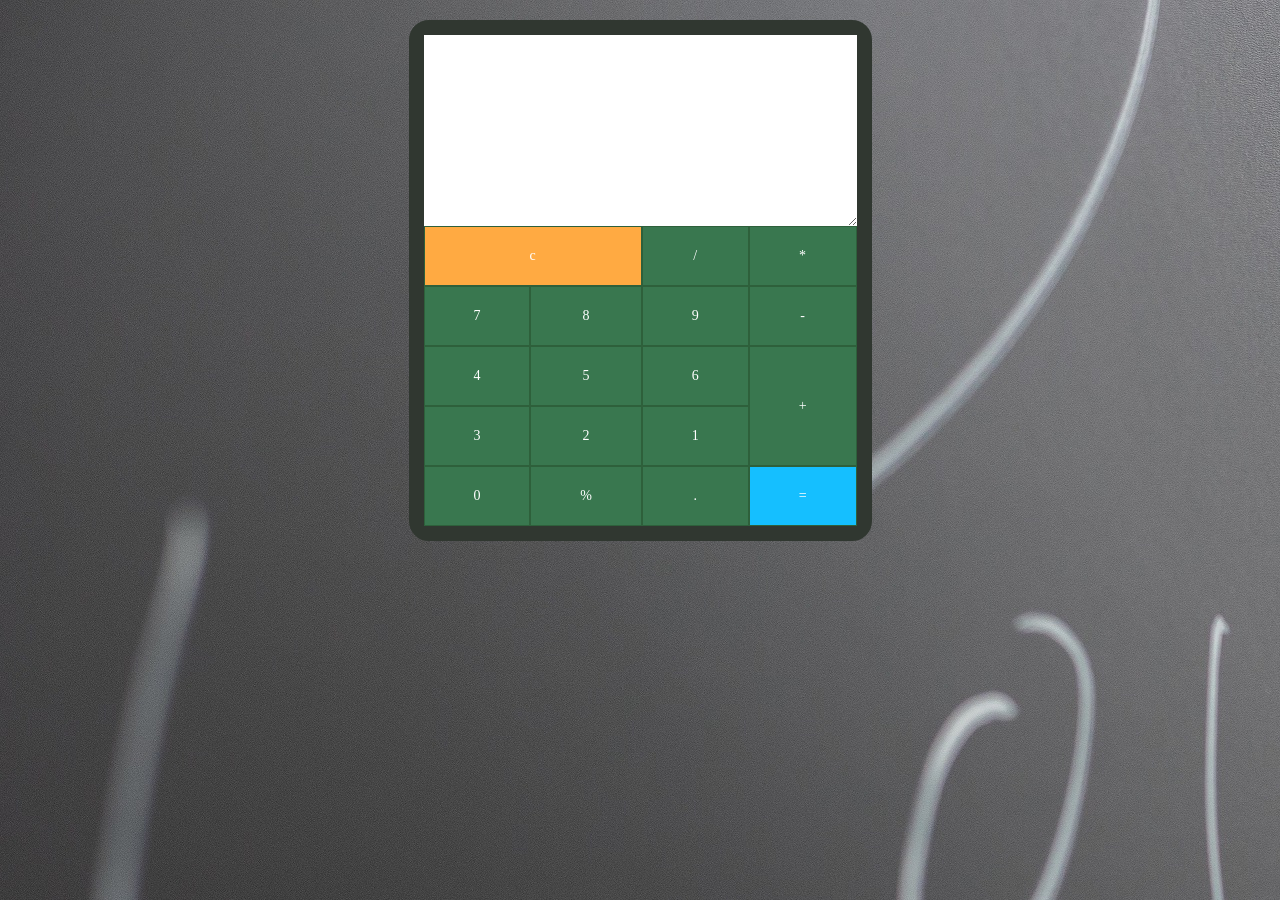
==== index.html @ a6743cee "update" ====
<!doctype html>
<html>
	<head>
		<meta charset="UTF-8">
		<meta name="viewport" content="width=device-width, initial-scale=1.0">
		<meta name="google" content="notranslate">
		<link rel="stylesheet" type="text/css" href="https://maxcdn.bootstrapcdn.com/bootstrap/3.4.1/css/bootstrap.min.css">
		<link rel="stylesheet" type="text/css" href="styleCalc.css">
		<title>Calculator</title>
	</head>
	<body>
		<form class="calculator" name="calc">
			<textarea class="value" name="txt" readonly="" rows="6" cols="35"></textarea>
			<span class="num clear" onclick="document.calc.txt.value =''">c</span>
			<span class="num" onclick="document.calc.txt.value +='/'">/</span>
			<span class="num" onclick="document.calc.txt.value +='*'">*</span>
			<span class="num" onclick="document.calc.txt.value +='7'">7</span>
			<span class="num" onclick="document.calc.txt.value +='8'">8</span>
			<span class="num" onclick="document.calc.txt.value +='9'">9</span>
			<span class="num" onclick="document.calc.txt.value +='-'">-</span>
			<span class="num" onclick="document.calc.txt.value +='4'">4</span>
			<span class="num" onclick="document.calc.txt.value +='5'">5</span>
			<span class="num" onclick="document.calc.txt.value +='6'">6</span>
			<span class="num plus" onclick="document.calc.txt.value +='+'">+</span>
			<span class="num" onclick="document.calc.txt.value +='3'">3</span>
			<span class="num" onclick="document.calc.txt.value +='2'">2</span>
			<span class="num" onclick="document.calc.txt.value +='1'">1</span>
			<span class="num" onclick="document.calc.txt.value +='0'">0</span>
			<span class="num" onclick="document.calc.txt.value +='/100'">%</span>
			<span class="num" onclick="document.calc.txt.value +='.'">.</span>
			<span class="num equal" onclick="document.calc.txt.value = eval(calc.txt.value)">=</span>
		</form>	
	</body>
</html>
---- styleCalc.css ----
* {
	box-sizing: border-box;
}

body {
	display: flex;
	justify-content: center;
	background-image: url("math.jpg");
	font-family: Georgia, serif;
}

.calculator {
	margin: 20px;
	position: relative;
	display: grid;
	cursor: pointer;
	border: 15px solid #303730;
	border-radius: 20px;
}

.calculator .value {
	grid-column: span 4;
	text-align: right;
	border: none;
	outline: none;
	padding: 10px;
	font-size: 20px;
}

.calculator span {
	display: grid;
	width: 100%;
	height: 60px;
	color: #fff;
	background: #39774f;
	place-items: center;
	border: 1px solid #2e603b;
}

.calculator span:active {
	background: #00ff7f;
	color: #111;
}

.calculator span.clear {
	grid-column: span 2;
	width: 100%;
	background: #ffaa42;
}

.calculator span.plus {
	grid-row: span 2;
	height: auto;
}

.calculator span.equal {
	background: #15bfff;
}
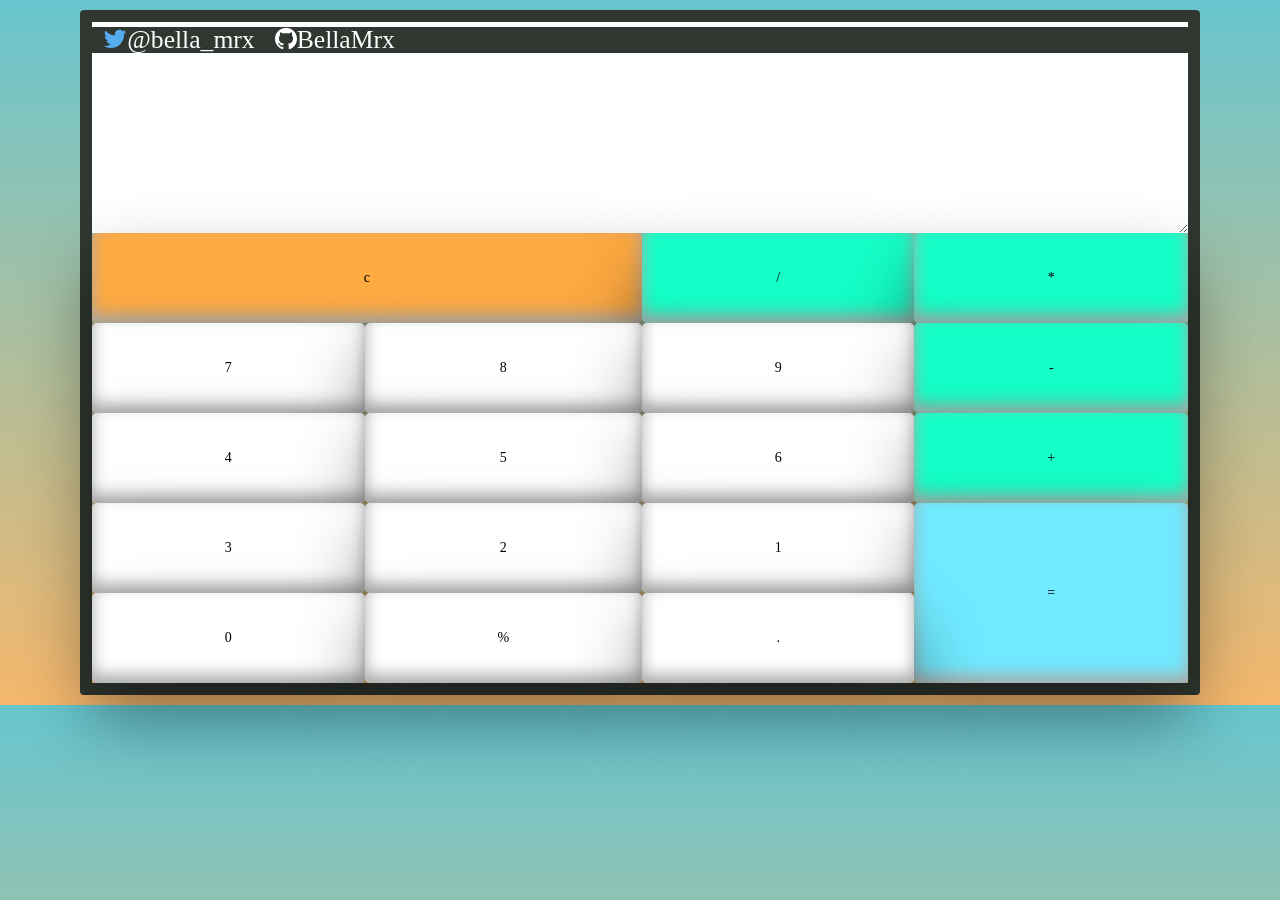
==== commit 2546298d: "new" ====
--- a/index.html
+++ b/index.html
@@ -5,30 +5,37 @@
 		<meta name="viewport" content="width=device-width, initial-scale=1.0">
 		<meta name="google" content="notranslate">
 		<link rel="stylesheet" type="text/css" href="https://maxcdn.bootstrapcdn.com/bootstrap/3.4.1/css/bootstrap.min.css">
+		<link rel="stylesheet" href="https://cdnjs.cloudflare.com/ajax/libs/font-awesome/4.7.0/css/font-awesome.min.css">
 		<link rel="stylesheet" type="text/css" href="styleCalc.css">
 		<title>Calculator</title>
 	</head>
 	<body>
-		<form class="calculator" name="calc">
-			<textarea class="value" name="txt" readonly="" rows="6" cols="35"></textarea>
-			<span class="num clear" onclick="document.calc.txt.value =''">c</span>
-			<span class="num" onclick="document.calc.txt.value +='/'">/</span>
-			<span class="num" onclick="document.calc.txt.value +='*'">*</span>
-			<span class="num" onclick="document.calc.txt.value +='7'">7</span>
-			<span class="num" onclick="document.calc.txt.value +='8'">8</span>
-			<span class="num" onclick="document.calc.txt.value +='9'">9</span>
-			<span class="num" onclick="document.calc.txt.value +='-'">-</span>
-			<span class="num" onclick="document.calc.txt.value +='4'">4</span>
-			<span class="num" onclick="document.calc.txt.value +='5'">5</span>
-			<span class="num" onclick="document.calc.txt.value +='6'">6</span>
-			<span class="num plus" onclick="document.calc.txt.value +='+'">+</span>
-			<span class="num" onclick="document.calc.txt.value +='3'">3</span>
-			<span class="num" onclick="document.calc.txt.value +='2'">2</span>
-			<span class="num" onclick="document.calc.txt.value +='1'">1</span>
-			<span class="num" onclick="document.calc.txt.value +='0'">0</span>
-			<span class="num" onclick="document.calc.txt.value +='/100'">%</span>
-			<span class="num" onclick="document.calc.txt.value +='.'">.</span>
-			<span class="num equal" onclick="document.calc.txt.value = eval(calc.txt.value)">=</span>
-		</form>	
+		<div class="container">
+			<div class="contact">
+				<a href="https://twitter.com/bella_mrx" class="fa fa-twitter"><span id="link">@bella_mrx</span></a>
+				<a href="https://github.com/BellaMrx" class="fa fa-github"><span id="link">BellaMrx</span></a>
+			</div>
+			<form class="calculator" name="calc">
+				<textarea class="value" name="txt" readonly="" rows="6" cols="35"></textarea>
+				<span class="num clear" onclick="document.calc.txt.value =''">c</span>
+				<span class="num sign" onclick="document.calc.txt.value +='/'">/</span>
+				<span class="num sign" onclick="document.calc.txt.value +='*'">*</span>
+				<span class="num" onclick="document.calc.txt.value +='7'">7</span>
+				<span class="num" onclick="document.calc.txt.value +='8'">8</span>
+				<span class="num" onclick="document.calc.txt.value +='9'">9</span>
+				<span class="num sign" onclick="document.calc.txt.value +='-'">-</span>
+				<span class="num" onclick="document.calc.txt.value +='4'">4</span>
+				<span class="num" onclick="document.calc.txt.value +='5'">5</span>
+				<span class="num" onclick="document.calc.txt.value +='6'">6</span>
+				<span class="num sign" onclick="document.calc.txt.value +='+'">+</span>
+				<span class="num" onclick="document.calc.txt.value +='3'">3</span>
+				<span class="num" onclick="document.calc.txt.value +='2'">2</span>
+				<span class="num" onclick="document.calc.txt.value +='1'">1</span>
+				<span class="num equal" onclick="document.calc.txt.value = eval(calc.txt.value)">=</span>
+				<span class="num" onclick="document.calc.txt.value +='0'">0</span>
+				<span class="num" onclick="document.calc.txt.value +='/100'">%</span>
+				<span class="num" onclick="document.calc.txt.value +='.'">.</span>
+			</form>	
+		</div>
 	</body>
 </html>						
--- a/styleCalc.css
+++ b/styleCalc.css
@@ -5,17 +5,17 @@
 body {
 	display: flex;
 	justify-content: center;
-	background-image: url("math.jpg");
 	font-family: Georgia, serif;
+	background-image: linear-gradient(#68c6cf, #f4b76c);
 }
 
 .calculator {
-	margin: 20px;
+	margin: 1rem;
 	position: relative;
 	display: grid;
 	cursor: pointer;
-	border: 15px solid #303730;
-	border-radius: 20px;
+	border: 12px solid #303730;
+	border-radius: 4px;
 }
 
 .calculator .value {
@@ -23,36 +23,101 @@
 	text-align: right;
 	border: none;
 	outline: none;
-	padding: 10px;
-	font-size: 20px;
+	padding: 20px;
+	font-size: 2rem;
 }
 
 .calculator span {
 	display: grid;
 	width: 100%;
-	height: 60px;
-	color: #fff;
-	background: #39774f;
+	height: 10vh;
+	color: #000;
 	place-items: center;
-	border: 1px solid #2e603b;
+	border-radius: 5px;
+	background: #fff;
+	box-shadow: 0 35px 68px 0 rgba(5,5,5,0.42), inset 0 -8px 16px 0 darkgray;
 }
 
 .calculator span:active {
-	background: #00ff7f;
-	color: #111;
+	color: #fff;
+	background: #818181;
+	box-shadow: 0 35px 68px 0 #818181, inset 0 -8px 16px 0 #fff;
 }
 
 .calculator span.clear {
 	grid-column: span 2;
 	width: 100%;
 	background: #ffaa42;
+	box-shadow: 0 35px 68px 0 rgba(5,5,5,0.42), inset 0 -8px 16px 0 darkgray;
 }
 
-.calculator span.plus {
-	grid-row: span 2;
-	height: auto;
+.calculator span.clear:active {
+	color: #fff;
+	background: #ff5454;
+	box-shadow: 0 35px 68px 0 #ff5454, inset 0 -8px 16px 0 #fff;
+}
+
+.calculator span.sign {
+	background: #15ffc8;
+	box-shadow: 0 35px 68px 0 rgba(5,5,5,0.42), inset 0 -8px 16px 0 darkgray;
+}
+
+.calculator span.sign:active {
+	color: #fff;
+	background: #15ffc86f;
+	box-shadow: 0 35px 68px 0 #15ffc86f, inset 0 -8px 16px 0 darkgray;
 }
 
 .calculator span.equal {
-	background: #15bfff;
-}+	grid-row: span 2;
+	height: auto;
+	background: #70eaff;
+	box-shadow: 0 35px 68px 0 rgba(5,5,5,0.42), inset 0 -8px 16px 0 darkgray;;
+}
+
+.calculator span.equal:active {
+	color: #fff;
+	background: #2182f9;
+	box-shadow: 0 35px 68px 0 #2182f9, inset 0 -8px 16px 0 darkgray;
+}
+
+
+.contact {
+    float: right;
+	position: absolute;
+	left: 6.5%;
+	top: 3%;
+	z-index: 1;
+    display: flex;
+	background-color: #303730;
+	width: 87%;
+}
+
+#link {
+	font-size: 2vw;
+	margin: 0 0 0 0.1px; 
+}
+
+/* for Twitter, GitHub icon */
+.fa {
+	font-size: 2vw;
+	text-decoration: none;
+	margin: 0 0 0 20px;
+}
+
+.fa:hover {
+    opacity: 0.7;
+	text-decoration: none;
+}
+
+.fa-twitter {
+	color: #55ACEE;
+}
+
+.fa-github {
+	color: #fff;
+}
+
+span {
+	color: #fff;
+}
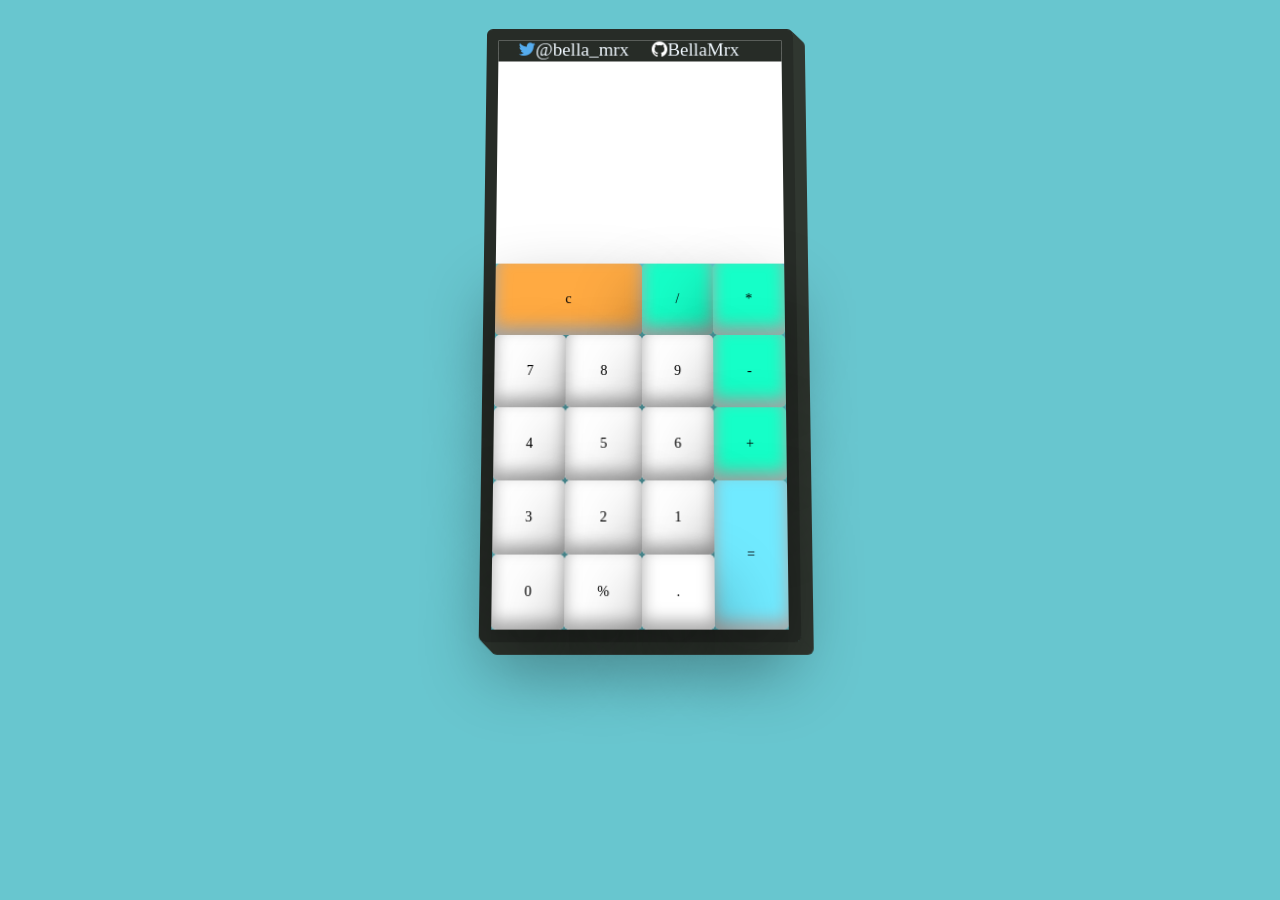
==== commit d715d9c7: "3d effect" ====
--- a/index.html
+++ b/index.html
@@ -11,11 +11,11 @@
 	</head>
 	<body>
 		<div class="container">
-			<div class="contact">
-				<a href="https://twitter.com/bella_mrx" class="fa fa-twitter"><span id="link">@bella_mrx</span></a>
-				<a href="https://github.com/BellaMrx" class="fa fa-github"><span id="link">BellaMrx</span></a>
-			</div>
 			<form class="calculator" name="calc">
+				<div class="contact">
+					<a href="https://twitter.com/bella_mrx" class="fa fa-twitter"><p id="link">@bella_mrx</p></a>
+					<a href="https://github.com/BellaMrx" class="fa fa-github"><p id="link">BellaMrx</p></a>
+				</div>
 				<textarea class="value" name="txt" readonly="" rows="6" cols="35"></textarea>
 				<span class="num clear" onclick="document.calc.txt.value =''">c</span>
 				<span class="num sign" onclick="document.calc.txt.value +='/'">/</span>
--- a/styleCalc.css
+++ b/styleCalc.css
@@ -6,7 +6,13 @@
 	display: flex;
 	justify-content: center;
 	font-family: Georgia, serif;
-	background-image: linear-gradient(#68c6cf, #f4b76c);
+	background-color: #68c6cf;
+}
+
+.container {
+	width:30vw;
+	perspective: 1000px;
+	position: relative;
 }
 
 .calculator {
@@ -14,8 +20,15 @@
 	position: relative;
 	display: grid;
 	cursor: pointer;
-	border: 12px solid #303730;
-	border-radius: 4px;
+	border: 12px solid #272c27;
+	border-radius: 6px;
+	box-shadow: 1px 1px #303730, 2px 2px #303730, 3px 3px #303730, 4px 4px #303730, 5px 5px #303730, 6px 6px #303730, 7px 7px #303730, 8px 8px #303730, 9px 9px #303730, 10px 10px #303730, 11px 11px #303730, 12px 12px #303730;
+	margin: 20px;
+	transform: rotateX(5deg);
+}
+
+textarea {
+	resize: none;
 }
 
 .calculator .value {
@@ -23,14 +36,14 @@
 	text-align: right;
 	border: none;
 	outline: none;
-	padding: 20px;
+	padding: 30px;
 	font-size: 2rem;
 }
 
 .calculator span {
 	display: grid;
 	width: 100%;
-	height: 10vh;
+	height: 8vh;
 	color: #000;
 	place-items: center;
 	border-radius: 5px;
@@ -53,8 +66,8 @@
 
 .calculator span.clear:active {
 	color: #fff;
-	background: #ff5454;
-	box-shadow: 0 35px 68px 0 #ff5454, inset 0 -8px 16px 0 #fff;
+	background: #ffb742da;
+	box-shadow: 0 35px 68px 0 #ffb742da, inset 0 -8px 16px 0 #fff;
 }
 
 .calculator span.sign {
@@ -77,30 +90,26 @@
 
 .calculator span.equal:active {
 	color: #fff;
-	background: #2182f9;
-	box-shadow: 0 35px 68px 0 #2182f9, inset 0 -8px 16px 0 darkgray;
+	background: #70d9ff96;
+	box-shadow: 0 35px 68px 0 #70d9ff96, inset 0 -8px 16px 0 darkgray;
 }
 
 
+
 .contact {
-    float: right;
 	position: absolute;
-	left: 6.5%;
-	top: 3%;
-	z-index: 1;
-    display: flex;
-	background-color: #303730;
-	width: 87%;
+	background-color: #272c27;
+	width: 100%;
 }
 
 #link {
-	font-size: 2vw;
+	font-size: 1.5vw;
 	margin: 0 0 0 0.1px; 
 }
 
 /* for Twitter, GitHub icon */
 .fa {
-	font-size: 2vw;
+	font-size: 1.5vw;
 	text-decoration: none;
 	margin: 0 0 0 20px;
 }
@@ -118,6 +127,25 @@
 	color: #fff;
 }
 
-span {
-	color: #fff;
+p {
+	color: aliceblue;
+	display: inline-block;
 }
+
+
+@media only screen and (max-width: 900px) {
+	#link {
+		font-size: 5vw;
+	}
+	
+	/* for Twitter, GitHub icon */
+	.fa {
+		font-size: 5vw;
+		text-decoration: none;
+	}
+
+	.container {
+		width: auto;
+		margin-top: 10vw;
+	}
+}
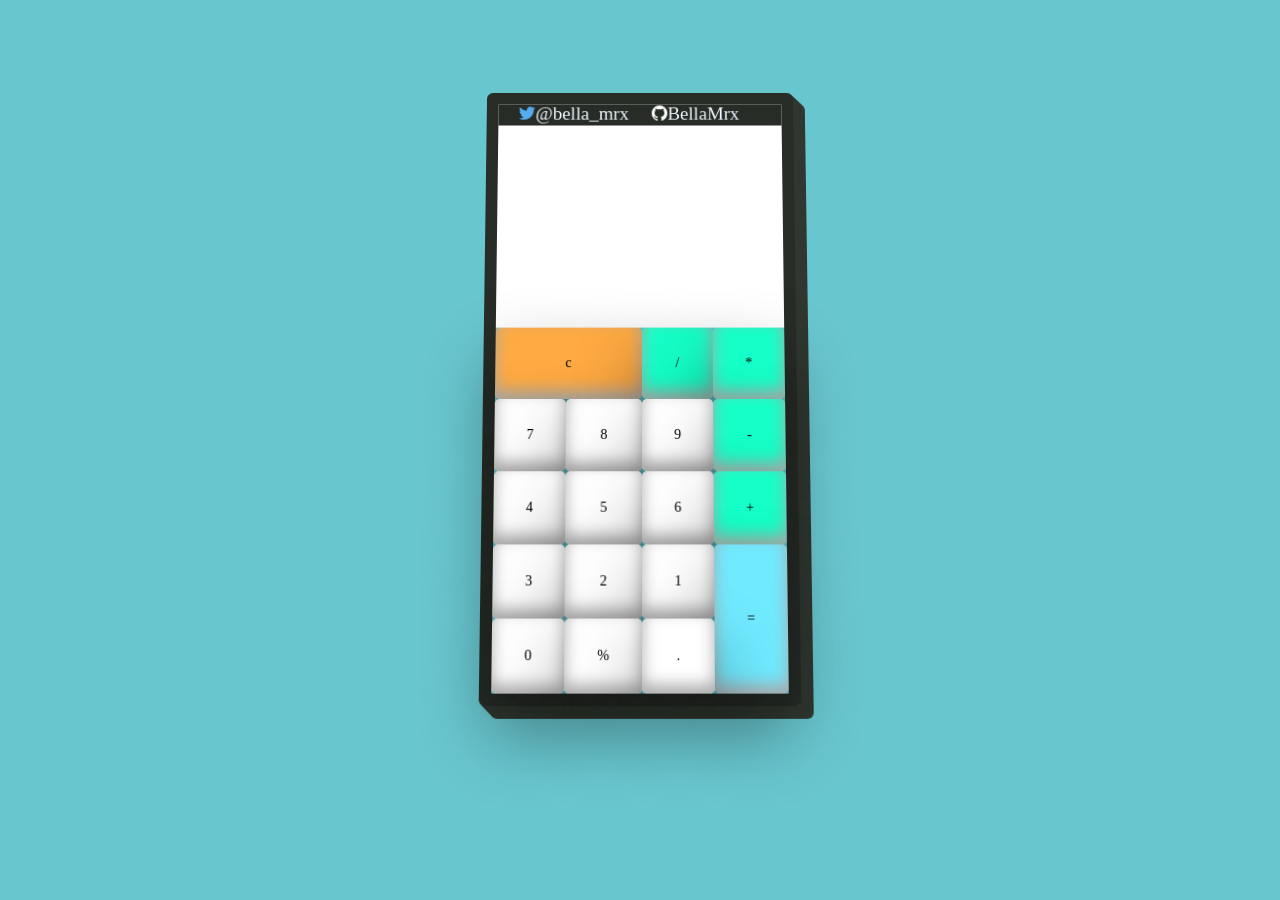
==== commit 2edd70ae: "UD" ====
--- a/index.html
+++ b/index.html
@@ -6,7 +6,7 @@
 		<meta name="google" content="notranslate">
 		<link rel="stylesheet" type="text/css" href="https://maxcdn.bootstrapcdn.com/bootstrap/3.4.1/css/bootstrap.min.css">
 		<link rel="stylesheet" href="https://cdnjs.cloudflare.com/ajax/libs/font-awesome/4.7.0/css/font-awesome.min.css">
-		<link rel="stylesheet" type="text/css" href="styleCalc.css">
+		<link rel="stylesheet" type="text/css" href="style.css">
 		<title>Calculator</title>
 	</head>
 	<body>
--- a/style.css
+++ b/style.css
@@ -0,0 +1,152 @@
+* {
+	box-sizing: border-box;
+}
+
+body {
+	display: flex;
+	justify-content: center;
+	font-family: Georgia, serif;
+	background-color: #68c6cf;
+}
+
+.container {
+	width:30vw;
+	perspective: 1000px;
+	position: relative;
+	margin-top: 5vw;
+}
+
+.calculator {
+	margin: 1rem;
+	position: relative;
+	display: grid;
+	cursor: pointer;
+	border: 12px solid #272c27;
+	border-radius: 6px;
+	box-shadow: 1px 1px #303730, 2px 2px #303730, 3px 3px #303730, 4px 4px #303730, 5px 5px #303730, 6px 6px #303730, 7px 7px #303730, 8px 8px #303730, 9px 9px #303730, 10px 10px #303730, 11px 11px #303730, 12px 12px #303730;
+	margin: 20px;
+	transform: rotateX(5deg);
+}
+
+textarea {
+	resize: none;
+}
+
+.calculator .value {
+	grid-column: span 4;
+	text-align: right;
+	border: none;
+	outline: none;
+	padding: 30px;
+	font-size: 2rem;
+}
+
+.calculator span {
+	display: grid;
+	width: 100%;
+	height: 8vh;
+	color: #000;
+	place-items: center;
+	border-radius: 5px;
+	background: #fff;
+	box-shadow: 0 35px 68px 0 rgba(5,5,5,0.42), inset 0 -8px 16px 0 darkgray;
+}
+
+.calculator span:active {
+	color: #fff;
+	background: #818181;
+	box-shadow: 0 35px 68px 0 #818181, inset 0 -8px 16px 0 #fff;
+}
+
+.calculator span.clear {
+	grid-column: span 2;
+	width: 100%;
+	background: #ffaa42;
+	box-shadow: 0 35px 68px 0 rgba(5,5,5,0.42), inset 0 -8px 16px 0 darkgray;
+}
+
+.calculator span.clear:active {
+	color: #fff;
+	background: #ffb742da;
+	box-shadow: 0 35px 68px 0 #ffb742da, inset 0 -8px 16px 0 #fff;
+}
+
+.calculator span.sign {
+	background: #15ffc8;
+	box-shadow: 0 35px 68px 0 rgba(5,5,5,0.42), inset 0 -8px 16px 0 darkgray;
+}
+
+.calculator span.sign:active {
+	color: #fff;
+	background: #15ffc86f;
+	box-shadow: 0 35px 68px 0 #15ffc86f, inset 0 -8px 16px 0 darkgray;
+}
+
+.calculator span.equal {
+	grid-row: span 2;
+	height: auto;
+	background: #70eaff;
+	box-shadow: 0 35px 68px 0 rgba(5,5,5,0.42), inset 0 -8px 16px 0 darkgray;;
+}
+
+.calculator span.equal:active {
+	color: #fff;
+	background: #70d9ff96;
+	box-shadow: 0 35px 68px 0 #70d9ff96, inset 0 -8px 16px 0 darkgray;
+}
+
+
+
+.contact {
+	position: absolute;
+	background-color: #272c27;
+	width: 100%;
+}
+
+#link {
+	font-size: 1.5vw;
+	margin: 0 0 0 0.1px; 
+}
+
+/* for Twitter, GitHub icon */
+.fa {
+	font-size: 1.5vw;
+	text-decoration: none;
+	margin: 0 0 0 20px;
+}
+
+.fa:hover {
+    opacity: 0.7;
+	text-decoration: none;
+}
+
+.fa-twitter {
+	color: #55ACEE;
+}
+
+.fa-github {
+	color: #fff;
+}
+
+p {
+	color: aliceblue;
+	display: inline-block;
+}
+
+
+@media only screen and (max-width: 900px) {
+	#link {
+		font-size: 5vw;
+	}
+	
+	/* for Twitter, GitHub icon */
+	.fa {
+		font-size: 5vw;
+		text-decoration: none;
+	}
+
+	.container {
+		width: auto;
+		margin-top: 10vw;
+	}
+}
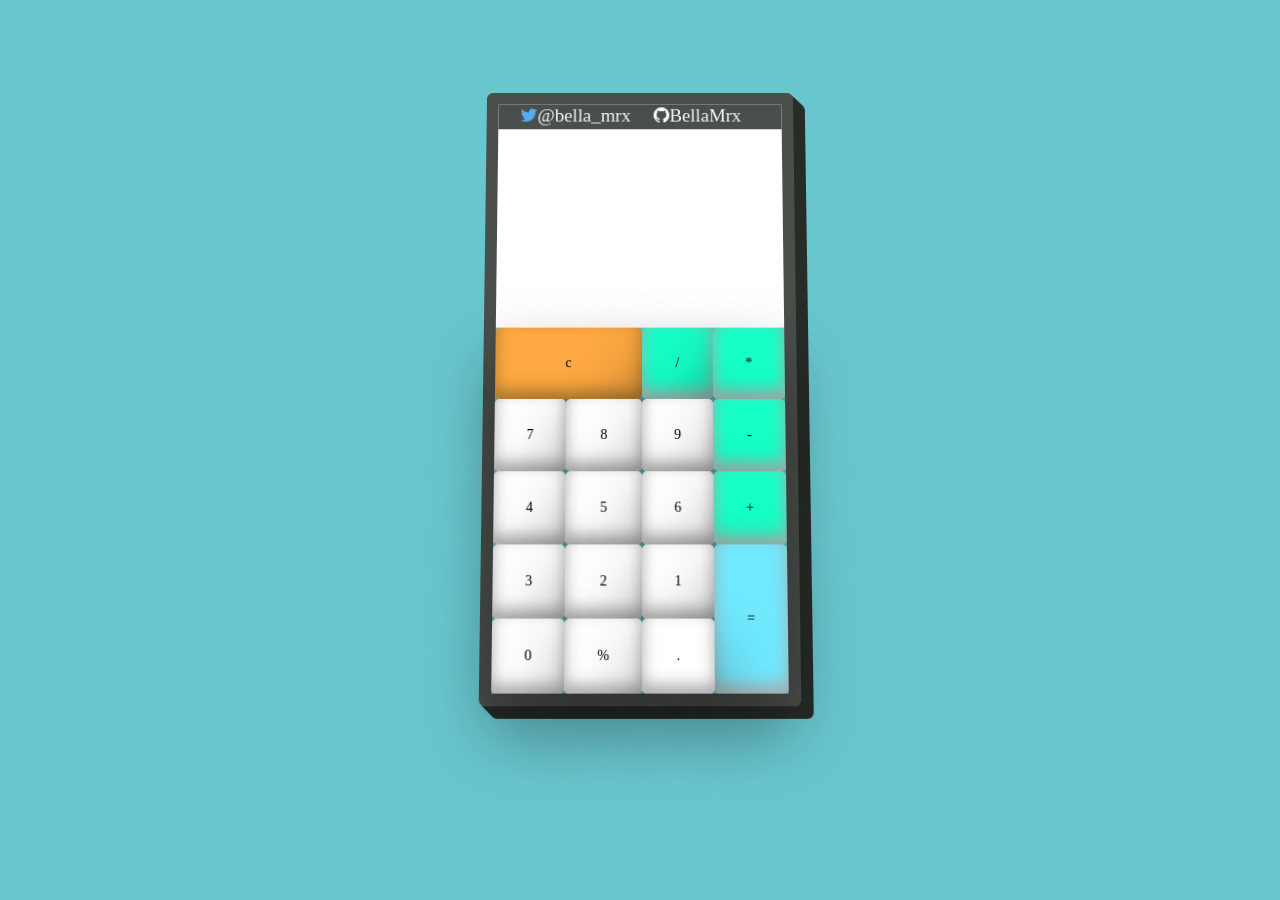
==== commit fe111618: "UD link" ====
--- a/index.html
+++ b/index.html
@@ -13,8 +13,8 @@
 		<div class="container">
 			<form class="calculator" name="calc">
 				<div class="contact">
-					<a href="https://twitter.com/bella_mrx" class="fa fa-twitter"><p id="link">@bella_mrx</p></a>
-					<a href="https://github.com/BellaMrx" class="fa fa-github"><p id="link">BellaMrx</p></a>
+					<a href="https://twitter.com/bella_mrx" class="fa fa-twitter"><p class="link">@bella_mrx</p></a>
+					<a href="https://github.com/BellaMrx" class="fa fa-github"><p class="link">BellaMrx</p></a>
 				</div>
 				<textarea class="value" name="txt" readonly="" rows="6" cols="35"></textarea>
 				<span class="num clear" onclick="document.calc.txt.value =''">c</span>
--- a/style.css
+++ b/style.css
@@ -21,9 +21,9 @@
 	position: relative;
 	display: grid;
 	cursor: pointer;
-	border: 12px solid #272c27;
+	border: 12px solid #4b4f4b;
 	border-radius: 6px;
-	box-shadow: 1px 1px #303730, 2px 2px #303730, 3px 3px #303730, 4px 4px #303730, 5px 5px #303730, 6px 6px #303730, 7px 7px #303730, 8px 8px #303730, 9px 9px #303730, 10px 10px #303730, 11px 11px #303730, 12px 12px #303730;
+	box-shadow: 1px 1px #272c27, 2px 2px #272c27, 3px 3px #272c27, 4px 4px #272c27, 5px 5px #272c27, 6px 6px #272c27, 7px 7px #272c27, 8px 8px #272c27, 9px 9px #272c27, 10px 10px #272c27, 11px 11px #272c27, 12px 12px #272c27;
 	margin: 20px;
 	transform: rotateX(5deg);
 }
@@ -62,13 +62,13 @@
 	grid-column: span 2;
 	width: 100%;
 	background: #ffaa42;
-	box-shadow: 0 35px 68px 0 rgba(5,5,5,0.42), inset 0 -8px 16px 0 darkgray;
+	box-shadow: 0 35px 68px 0 rgba(5,5,5,0.42), inset 0 -8px 16px 0 #9e7129da;
 }
 
 .calculator span.clear:active {
 	color: #fff;
 	background: #ffb742da;
-	box-shadow: 0 35px 68px 0 #ffb742da, inset 0 -8px 16px 0 #fff;
+	box-shadow: 0 35px 68px 0 #ffb742da, inset 0 -8px 16px 0 #bdb5b5;
 }
 
 .calculator span.sign {
@@ -79,7 +79,7 @@
 .calculator span.sign:active {
 	color: #fff;
 	background: #15ffc86f;
-	box-shadow: 0 35px 68px 0 #15ffc86f, inset 0 -8px 16px 0 darkgray;
+	box-shadow: 0 35px 68px 0 #15ffc86f, inset 0 -8px 16px 0 #bdb5b5;
 }
 
 .calculator span.equal {
@@ -96,14 +96,14 @@
 }
 
 
-
 .contact {
 	position: absolute;
-	background-color: #272c27;
+	background-color: #4b4f4b;
 	width: 100%;
+	border: 2px solid #4b4f4b;
 }
 
-#link {
+.link {
 	font-size: 1.5vw;
 	margin: 0 0 0 0.1px; 
 }
@@ -136,12 +136,12 @@
 
 @media only screen and (max-width: 900px) {
 	#link {
-		font-size: 5vw;
+		font-size: 4vw;
 	}
 	
 	/* for Twitter, GitHub icon */
 	.fa {
-		font-size: 5vw;
+		font-size: 4vw;
 		text-decoration: none;
 	}
 
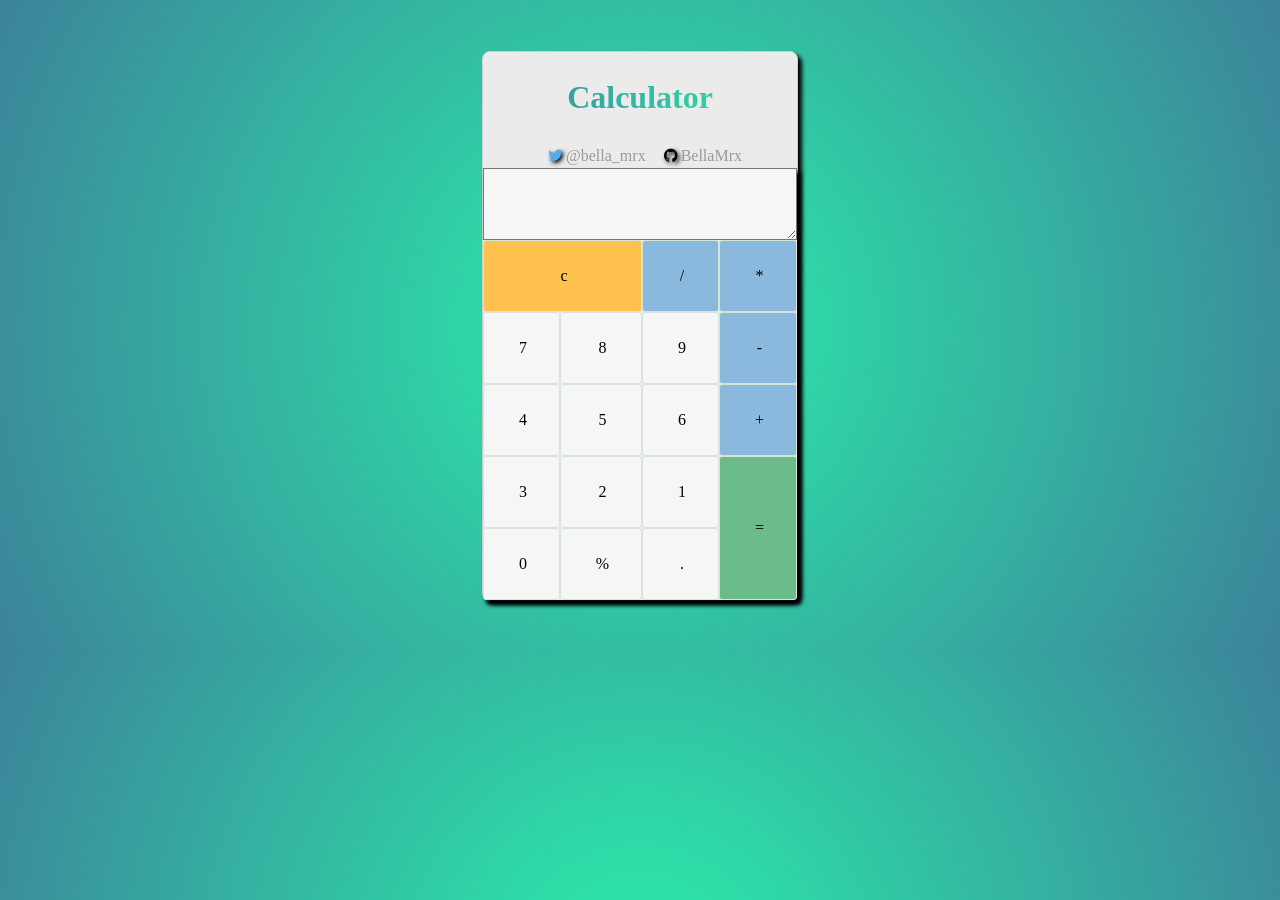
==== commit 4683c22c: "UD new layout" ====
--- a/index.html
+++ b/index.html
@@ -1,41 +1,42 @@
-<!doctype html>
+<!DOCTYPE html>
 <html>
-	<head>
-		<meta charset="UTF-8">
-		<meta name="viewport" content="width=device-width, initial-scale=1.0">
-		<meta name="google" content="notranslate">
-		<link rel="stylesheet" type="text/css" href="https://maxcdn.bootstrapcdn.com/bootstrap/3.4.1/css/bootstrap.min.css">
-		<link rel="stylesheet" href="https://cdnjs.cloudflare.com/ajax/libs/font-awesome/4.7.0/css/font-awesome.min.css">
-		<link rel="stylesheet" type="text/css" href="style.css">
-		<title>Calculator</title>
-	</head>
-	<body>
-		<div class="container">
-			<form class="calculator" name="calc">
-				<div class="contact">
-					<a href="https://twitter.com/bella_mrx" class="fa fa-twitter"><p class="link">@bella_mrx</p></a>
-					<a href="https://github.com/BellaMrx" class="fa fa-github"><p class="link">BellaMrx</p></a>
-				</div>
-				<textarea class="value" name="txt" readonly="" rows="6" cols="35"></textarea>
-				<span class="num clear" onclick="document.calc.txt.value =''">c</span>
-				<span class="num sign" onclick="document.calc.txt.value +='/'">/</span>
-				<span class="num sign" onclick="document.calc.txt.value +='*'">*</span>
-				<span class="num" onclick="document.calc.txt.value +='7'">7</span>
-				<span class="num" onclick="document.calc.txt.value +='8'">8</span>
-				<span class="num" onclick="document.calc.txt.value +='9'">9</span>
-				<span class="num sign" onclick="document.calc.txt.value +='-'">-</span>
-				<span class="num" onclick="document.calc.txt.value +='4'">4</span>
-				<span class="num" onclick="document.calc.txt.value +='5'">5</span>
-				<span class="num" onclick="document.calc.txt.value +='6'">6</span>
-				<span class="num sign" onclick="document.calc.txt.value +='+'">+</span>
-				<span class="num" onclick="document.calc.txt.value +='3'">3</span>
-				<span class="num" onclick="document.calc.txt.value +='2'">2</span>
-				<span class="num" onclick="document.calc.txt.value +='1'">1</span>
-				<span class="num equal" onclick="document.calc.txt.value = eval(calc.txt.value)">=</span>
-				<span class="num" onclick="document.calc.txt.value +='0'">0</span>
-				<span class="num" onclick="document.calc.txt.value +='/100'">%</span>
-				<span class="num" onclick="document.calc.txt.value +='.'">.</span>
-			</form>	
-		</div>
-	</body>
-</html>						+<head>
+    <meta charset="UTF-8">
+    <meta name="viewport" content="width=device-width, initial-scale=1.0">
+    <link rel="stylesheet" href="https://cdnjs.cloudflare.com/ajax/libs/font-awesome/4.7.0/css/font-awesome.min.css">
+    <link rel="stylesheet" href="styles/style.css">
+    <title>Calculator</title>
+</head>
+<body>
+    <div class="col-3">
+        <section class="container">
+            <header>
+                <h1>Calculator</h1>
+                <a href="https://twitter.com/bella_mrx" class="fa fa-twitter"><span class="link">@bella_mrx</span></a>
+                <a href="https://github.com/BellaMrx" class="fa fa-github"><span class="link">BellaMrx</span></a>
+            </header>
+            <form class="calculator" name="calc">
+		        <textarea class="value" name="txt" readonly="" rows="2" cols="30" wrap="hard" maxlength="10"></textarea>
+		        <span class="num clear" onclick="document.calc.txt.value =''">c</span>
+		        <span class="num sign" onclick="document.calc.txt.value +='/'">/</span>
+		        <span class="num sign" onclick="document.calc.txt.value +='*'">*</span>
+		        <span class="num" onclick="document.calc.txt.value +='7'">7</span>
+		        <span class="num" onclick="document.calc.txt.value +='8'">8</span>
+		        <span class="num" onclick="document.calc.txt.value +='9'">9</span>
+		        <span class="num sign" onclick="document.calc.txt.value +='-'">-</span>
+		        <span class="num" onclick="document.calc.txt.value +='4'">4</span>
+		        <span class="num" onclick="document.calc.txt.value +='5'">5</span>
+		        <span class="num" onclick="document.calc.txt.value +='6'">6</span>
+		        <span class="num sign" onclick="document.calc.txt.value +='+'">+</span>
+		        <span class="num" onclick="document.calc.txt.value +='3'">3</span>
+		        <span class="num" onclick="document.calc.txt.value +='2'">2</span>
+		        <span class="num" onclick="document.calc.txt.value +='1'">1</span>
+		        <span class="num equal" onclick="document.calc.txt.value = eval(calc.txt.value)">=</span>
+		        <span class="num" onclick="document.calc.txt.value +='0'">0</span>
+		        <span class="num" onclick="document.calc.txt.value +='/100'">%</span>
+		        <span class="num" onclick="document.calc.txt.value +='.'">.</span>
+		    </form>	
+        </section>
+    </div>
+</body>
+</html>
--- a/styles/style.css
+++ b/styles/style.css
@@ -0,0 +1,181 @@
+* {
+    box-sizing: border-box;
+}
+
+body {
+    background-image: radial-gradient(circle, #2beeaa, #3c839a);
+}
+
+.col-3 {
+    background-color: #ebebeb;
+    border: 1px solid #cecece;
+    border-radius: 8px;
+    box-shadow: 4px 4px 4px #000;
+    margin: 4vw auto;
+}
+
+header {
+    text-align: center;
+}
+
+h1 {
+    font-size: 2rem;
+    background-image: linear-gradient(to left, #2beeaa, #3c839a);
+    color: transparent;
+    background-clip: text;
+    -webkit-background-clip: text;
+}
+
+
+
+.calculator {
+	position: relative;
+	display: grid;
+	cursor: pointer;
+    box-shadow: 4px 4px 4px #000;
+}
+
+textarea {
+	resize: vertical;
+    min-height: 8vh;
+    padding: 0.2em 1em;
+    color: #000;
+    background-color: #f6f6f6;
+}
+
+.calculator .value {
+	grid-column: span 4;
+	text-align: right;
+	outline: none;
+	font-size: 1rem;
+}
+
+.calculator span {
+	display: grid;
+	height: 8vh;
+	color: #000;
+	place-items: center;
+    border: 1px solid #d7e5d7;
+	border-radius: 3px;
+	background: #f6f6f6;
+
+}
+
+.calculator span:hover {
+	background: #e6e6e6;
+}
+
+.calculator span:active {
+	color: #000;
+	background: #d6d6d6;
+}
+
+.calculator span.clear {
+	grid-column: span 2;
+	background: #ffc14d;
+
+}
+
+.calculator span.clear:hover {
+	background: #ffbb3d;
+}
+
+.calculator span.clear:active {
+	background: #ffc14d;
+}
+
+.calculator span.sign {
+	background: #8bb9dd;
+}
+
+.calculator span.sign:hover {
+	background: #75acd7;
+}
+
+.calculator span.sign:active {
+	background: #8bb9dd;
+}
+
+.calculator span.equal {
+	grid-row: span 2;
+	height: auto;
+	background: #6cbc8b;
+}
+
+.calculator span.equal:hover {
+	background: #53b178;
+}
+
+.calculator span.equal:active {
+	background: #6cbc8b;
+}
+
+
+
+/* for Twitter, GitHub icon */
+.link {
+    font-size: 1rem;
+}
+
+.fa {
+	padding-left: 10px;
+    font-size: 1rem;
+	text-decoration: none;
+	margin: 5px 2px;
+}
+
+.fa:hover {
+    opacity: 0.7;
+	text-decoration: none;
+}
+
+.fa-twitter {
+	color: #55ACEE;
+    text-shadow: 2px 2px 4px #000;
+}
+
+.fa-github {
+	color: #000000;
+    text-shadow: 2px 2px 4px #000;
+}
+
+span {
+    text-shadow: none;
+    color: #999999;
+    padding-left: 3px;
+}
+
+
+/* Some media queries for responsiveness */
+/* For desktop: */
+.col-1 {width: 8.33%;}
+.col-2 {width: 16.66%;}
+.col-3 {width: 25%;}
+.col-4 {width: 33.33%;}
+.col-5 {width: 41.66%;}
+.col-6 {width: 50%;}
+.col-7 {width: 58.33%;}
+.col-8 {width: 66.66%;}
+.col-9 {width: 75%;}
+.col-10 {width: 83.33%;}
+.col-11 {width: 91.66%;}
+.col-12 {width: 100%;}
+
+@media only screen and (max-width: 768px) {
+  /* For mobile phones: */
+  [class*="col-"] {
+    width: 90%;
+  }
+
+  .link {
+    font-size: 1rem;
+  }
+
+  .fa {
+	font-size: 1rem;
+  }
+
+  .choice {
+    font-size: 1rem;
+  } 
+}
